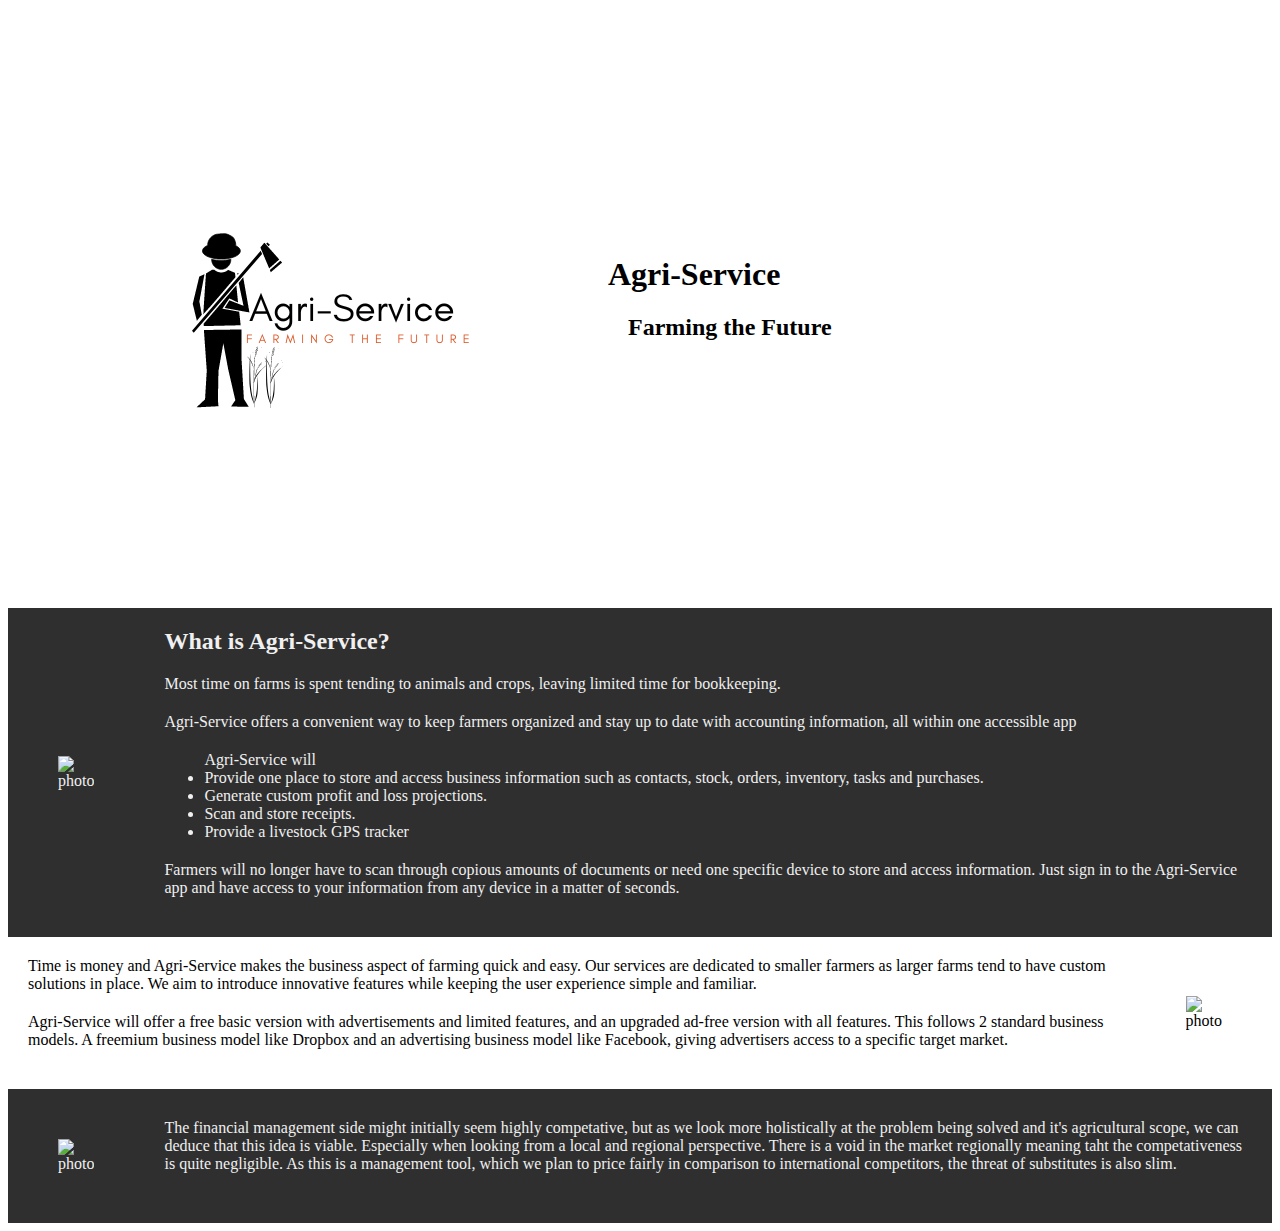
==== proposal_00/index.html @ a82bca63 "updated the info" ====
<!DOCTYPE html>
<html lang="en">
    <head>
        <title>Agri-Service</title>
        <meta charset="UTF-8">
        <link rel="stylesheet" href="index.css">
    </head>

    <body>
        <div class="uncolored">
            <img src="logo.png" alt="logo" class="side" />
            <div class="content">
                <!-- Business Name -->
                <h1>Agri-Service</h1>
                <!-- Tag line -->
                <h2>Farming the Future</h2>
            </div>
        </div>
        <div>
            <div class="colored">
                <img src="farm.jpg" alt="photo" class="side"/>
                <div class="content">
                    <h2>What is Agri-Service?</h2>
                    <!-- Brief Introduction -->
                    <p>Most time on farms is spent tending to animals and crops, leaving limited time for bookkeeping.</p>
                    <p>Agri-Service offers a convenient way to keep farmers organized and stay up to date with 
                        accounting information, all within one accessible app
                    </p>
                    <ul>
                        Agri-Service will
                        <li>
                            Provide one place to store and access business information such as contacts, stock, orders, inventory,
                            tasks and purchases. 
                        </li>
                        <li>
                            Generate custom profit and loss projections.
                        </li>
                        <li>
                            Scan and store receipts.
                        </li>
                        <li>
                            Provide a livestock GPS tracker
                        </li>
                    </ul>
                    <p>
                        Farmers will no longer have to scan through copious amounts of documents or need one specific device to store and access
                        information. Just sign in to the Agri-Service app and have access to your information from any device in a matter of seconds.
                    </p>
                </div>
            </div>

            <div class="uncolored">
                <div class="content">
                    <!-- Feasibility analysis -->
                    <p>
                        Time is money and Agri-Service makes the business aspect of farming quick and easy. Our services are 
                        dedicated to smaller farmers as larger farms tend to have custom solutions in place. We aim to introduce 
                        innovative features while keeping the user experience simple and familiar.
                    </p> 

                    <!-- Business model -->
                    <p>
                        Agri-Service will offer a free basic version with advertisements and limited features, and an upgraded
                        ad-free version with all features. This follows 2 standard business models. A freemium business model 
                        like Dropbox and an advertising business model like Facebook, giving advertisers access to a specific 
                        target market.
                    </p>

                </div>
                <img src="farm.jpg" alt="photo" class="side"/>
            </div>

            <div class="colored">
                <img src="farm.jpg" alt="photo" class="side"/>
                <div class="content">
                    <h2></h2>
                    <!-- Competitor Analysis -->
                    <p>
                        The financial management side might initially seem highly competative, but as we look more holistically
                        at the problem being solved and it's agricultural scope, we can deduce that this idea is viable. Especially
                        when looking from a local and regional perspective. There is a void in the market regionally meaning taht the
                        competativeness is quite negligible. As this is a management tool, which we plan to price fairly in comparison
                        to international competitors, the threat of substitutes is also slim.
                    </p>
                </div>
            </div>

        </div>
    </body>
</html>
---- proposal_00/index.css ----
img.side {
    margin: 50px;
}

p, ul, h2 {
    margin: 20px;
}

div.uncolored, div.colored {
    display: flex;
    flex-direction: row;
    align-items: center;
}

div.colored {
    background-color: #2f2f2f;
    color: #f0f0f0;
}

div.content {
    margin-bottom: 20px;
}
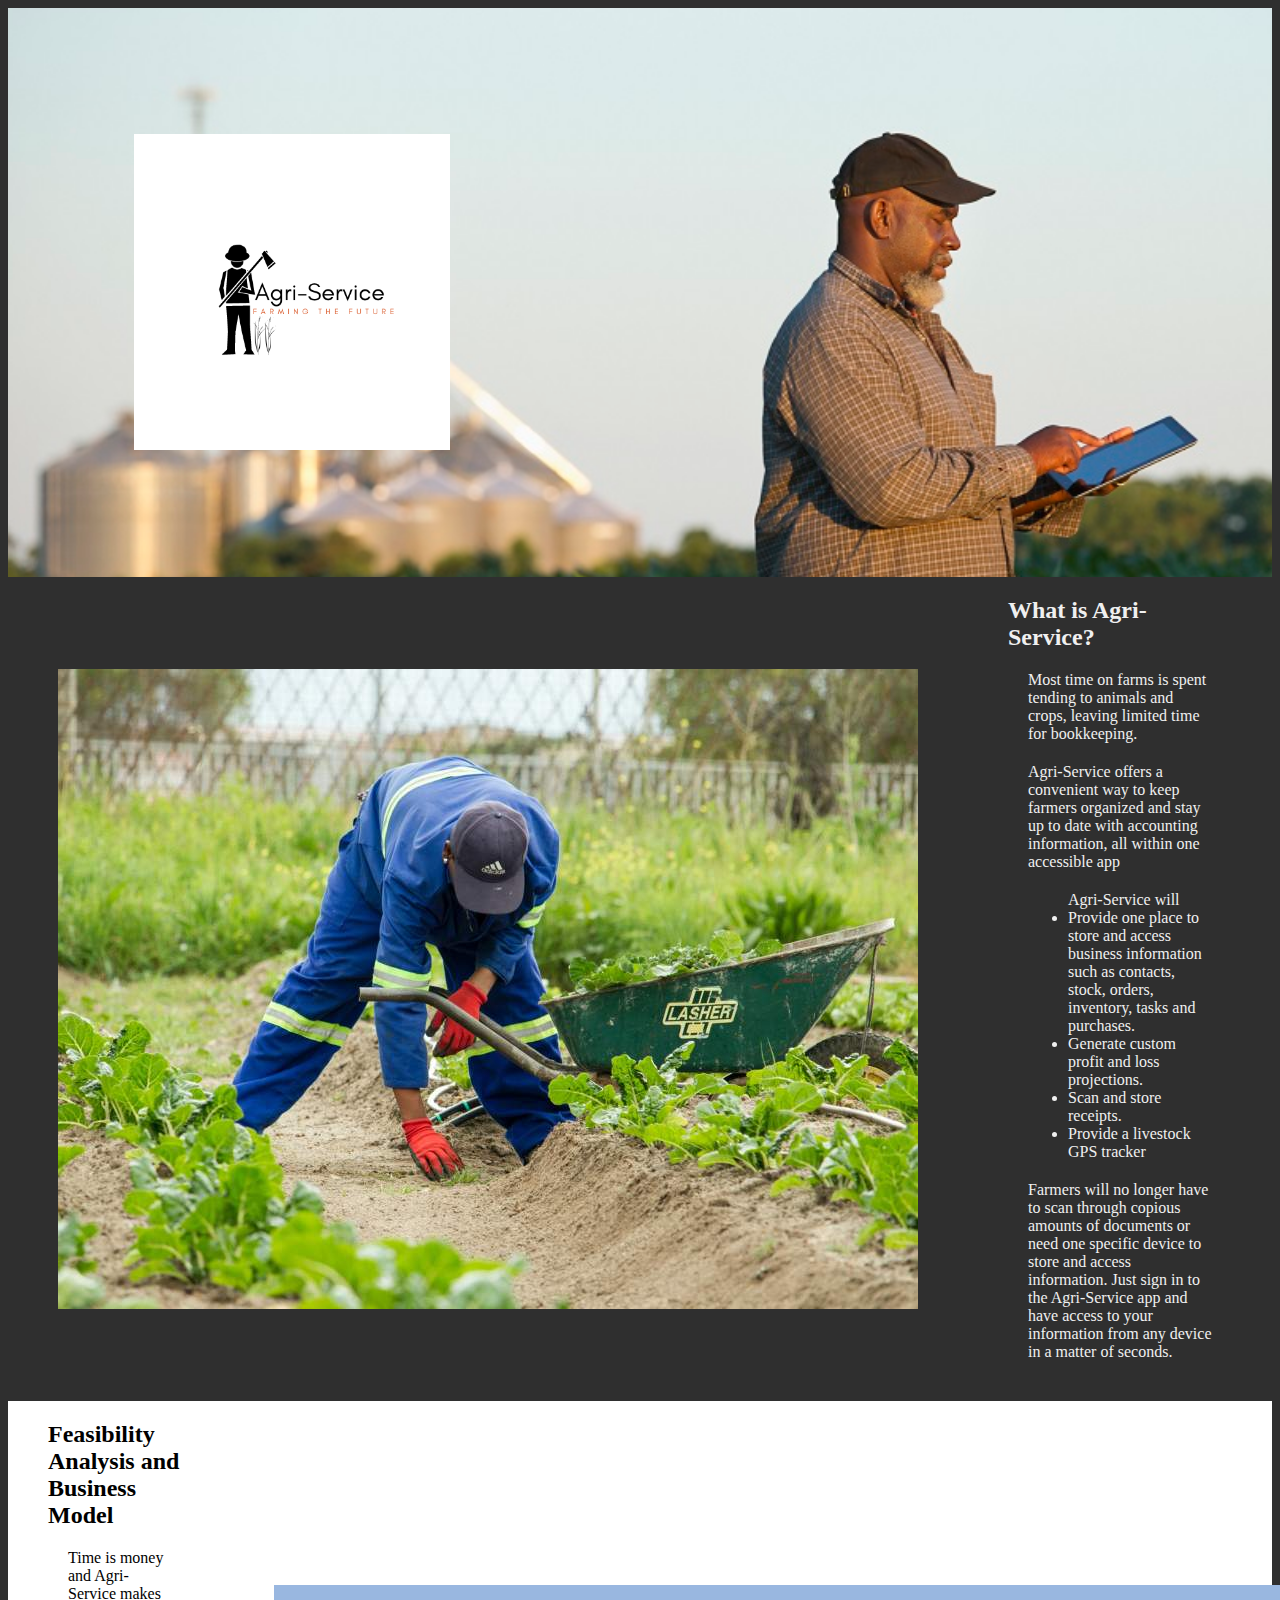
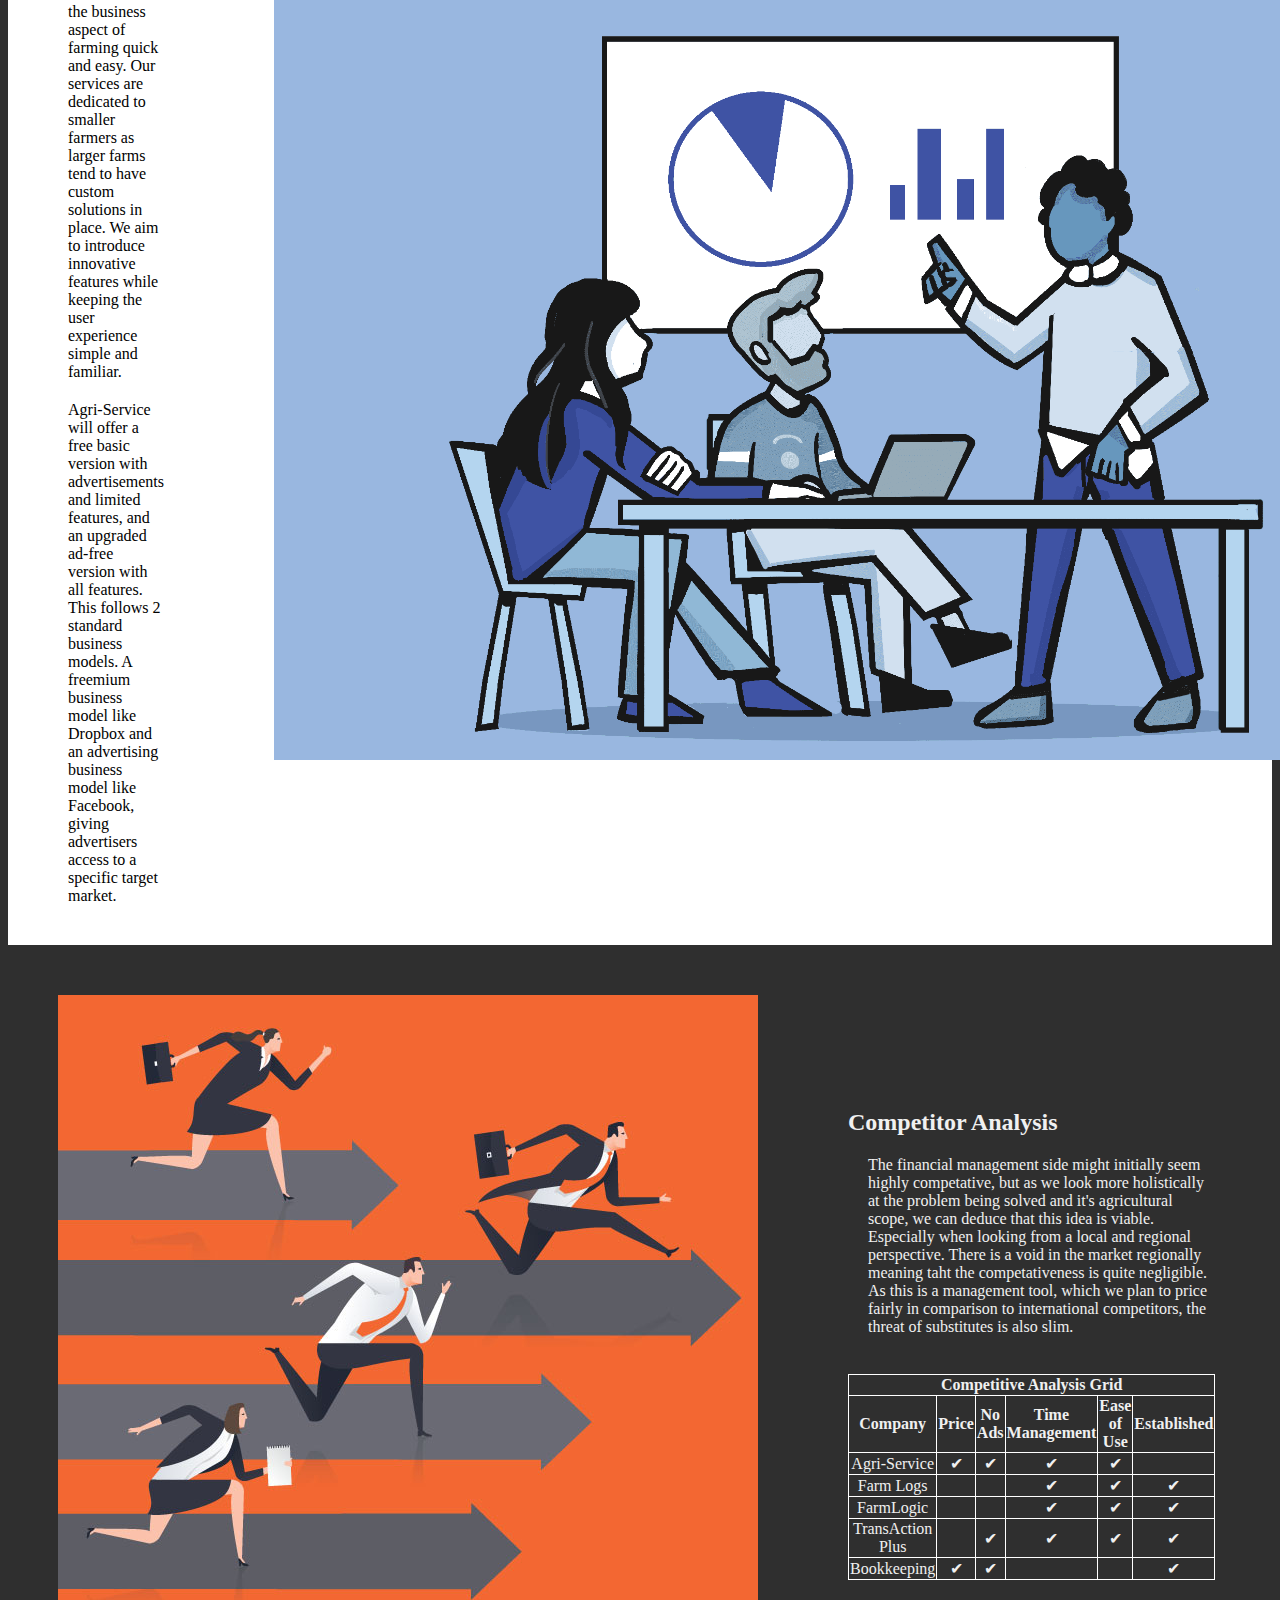
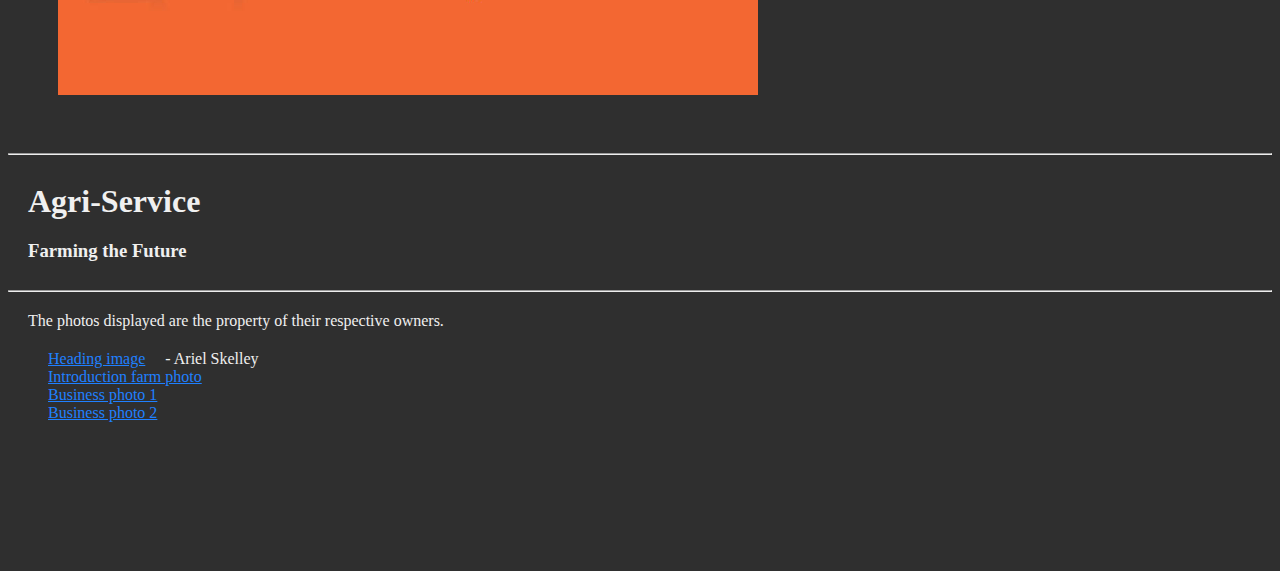
==== commit de4dc02e: "proposal webpage completed" ====
--- a/proposal_00/index.html
+++ b/proposal_00/index.html
@@ -7,18 +7,16 @@
     </head>
 
     <body>
-        <div class="uncolored">
-            <img src="logo.png" alt="logo" class="side" />
+        <header class="uncolored">
+            <img src="logo.png" alt="logo" id="logo" />
             <div class="content">
                 <!-- Business Name -->
-                <h1>Agri-Service</h1>
                 <!-- Tag line -->
-                <h2>Farming the Future</h2>
             </div>
-        </div>
+        </header>
         <div>
             <div class="colored">
-                <img src="farm.jpg" alt="photo" class="side"/>
+                <img src="farm3.jpg" alt="photo" class="side" id="introduction"/>
                 <div class="content">
                     <h2>What is Agri-Service?</h2>
                     <!-- Brief Introduction -->
@@ -52,6 +50,7 @@
             <div class="uncolored">
                 <div class="content">
                     <!-- Feasibility analysis -->
+                    <h2>Feasibility Analysis and Business Model</h2>
                     <p>
                         Time is money and Agri-Service makes the business aspect of farming quick and easy. Our services are 
                         dedicated to smaller farmers as larger farms tend to have custom solutions in place. We aim to introduce 
@@ -67,14 +66,14 @@
                     </p>
 
                 </div>
-                <img src="farm.jpg" alt="photo" class="side"/>
+                <img src="business1.png" alt="photo" class="side" id="feasibility"/>
             </div>
 
             <div class="colored">
-                <img src="farm.jpg" alt="photo" class="side"/>
+                <img src="business2.jpg" alt="photo" class="side" id="competitor"/>
                 <div class="content">
-                    <h2></h2>
                     <!-- Competitor Analysis -->
+                    <h2>Competitor Analysis</h2>
                     <p>
                         The financial management side might initially seem highly competative, but as we look more holistically
                         at the problem being solved and it's agricultural scope, we can deduce that this idea is viable. Especially
@@ -82,9 +81,91 @@
                         competativeness is quite negligible. As this is a management tool, which we plan to price fairly in comparison
                         to international competitors, the threat of substitutes is also slim.
                     </p>
+                    <br>
+                    <div id="table">
+                        <table>
+                            <tr>
+                                <th colspan="6">Competitive Analysis Grid</th>
+                            </tr>
+                            <tr>
+                                <th>Company</th>
+                                <th>Price</th>
+                                <th>No Ads</th>
+                                <th>Time Management</th>
+                                <th>Ease of Use</th>
+                                <th>Established</th>
+                            </tr>
+                            <tr>
+                                <td>Agri-Service</td>
+                                <td>✔</td>
+                                <td>✔</td>
+                                <td>✔</td>
+                                <td>✔</td>
+                                <td></td>
+                            </tr>
+                            <tr>
+                                <td>Farm Logs</td>
+                                <td></td>
+                                <td></td>
+                                <td>✔</td>
+                                <td>✔</td>
+                                <td>✔</td>
+                            </tr>
+                            <tr>
+                                <td>FarmLogic</td>
+                                <td></td>
+                                <td></td>
+                                <td>✔</td>
+                                <td>✔</td>
+                                <td>✔</td>
+                            </tr>
+                            <tr>
+                                <td>TransAction Plus</td>
+                                <td></td>
+                                <td>✔</td>
+                                <td>✔</td>
+                                <td>✔</td>
+                                <td>✔</td>
+                            </tr>
+                            <tr>
+                                <td>Bookkeeping</td>
+                                <td>✔</td>
+                                <td>✔</td>
+                                <td></td>
+                                <td></td>
+                                <td>✔</td>
+                            </tr>
+                        </table>
+                    </div>
                 </div>
             </div>
 
         </div>
+        <hr>
+        <footer>
+            <div class="footer">
+                <div>
+                    <h1>Agri-Service</h1>
+                    <h3>Farming the Future</h3>
+                </div>
+                <div>
+                    <table class="footer">
+
+                    </table>
+                </div>
+            </div>
+            <hr>
+            <p>The photos displayed are the property of their respective owners.</p> 
+            <p>
+                <a class="footer" href="https://www.foodnavigator-usa.com/Article/2022/06/08/general-mills-invests-3m-to-advance-regenerative-agriculture-practices"
+                    >Heading image</a>- Ariel Skelley<br>
+                <a class="footer" href="https://www.vpl.ca/siic/guide/employment-guides/general-farm-workers"
+                    >Introduction farm photo</a><br>
+                <a class="footer" href="https://www.investopedia.com/terms/b/business-plan.asp"
+                    >Business photo 1</a><br>
+                <a class="footer" href="https://www.business2community.com/strategy/how-your-competitors-can-help-you-improve-your-performance-02292920"
+                    >Business photo 2</a><br>
+            </p>
+        </footer>
     </body>
 </html>--- a/proposal_00/index.css
+++ b/proposal_00/index.css
@@ -1,22 +1,81 @@
+body {
+    background-color: #2f2f2f;
+    color: #f0f0f0;
+}
+
 img.side {
     margin: 50px;
 }
+#introduction {
+    width: 75%;
+}
+#feasibility {
+    width: 90%; 
+}
+#competitor {
+    width: 90%; 
+}
 
-p, ul, h2 {
+#logo {
+    width: 25%;
+    height: 25%;
+    margin: 10%;
+}
+
+a, p, ul, h1, h3 {
     margin: 20px;
 }
 
-div.uncolored, div.colored {
+.uncolored, .colored, div.footer {
     display: flex;
     flex-direction: row;
     align-items: center;
 }
-
-div.colored {
+.colored {
     background-color: #2f2f2f;
     color: #f0f0f0;
 }
+.uncolored {
+    background-color: #fff;
+    color: #000;
+}
 
-div.content {
+.content {
     margin-bottom: 20px;
+    margin-left: 40px;
+    margin-right: 40px;
 }
+
+header, footer {
+    background-repeat: no-repeat;
+    background-attachment: fixed;
+    background-size: cover;
+}
+
+header {
+    background-image: url("farm2.jpg");
+}
+
+table, th, td {
+    border:1px solid white;
+    border-collapse: collapse;
+    text-align: center;
+}
+table {
+    width: 80%;
+}
+#table {
+    align-items: center;
+    text-align: center;
+}
+
+footer {
+    /* background-image: url("farm4.jpg"); */
+    height: 400px
+}
+table.footer {
+    border:1px solid #2f2f2f;
+}
+a.footer {
+    color: #1f80ff;
+}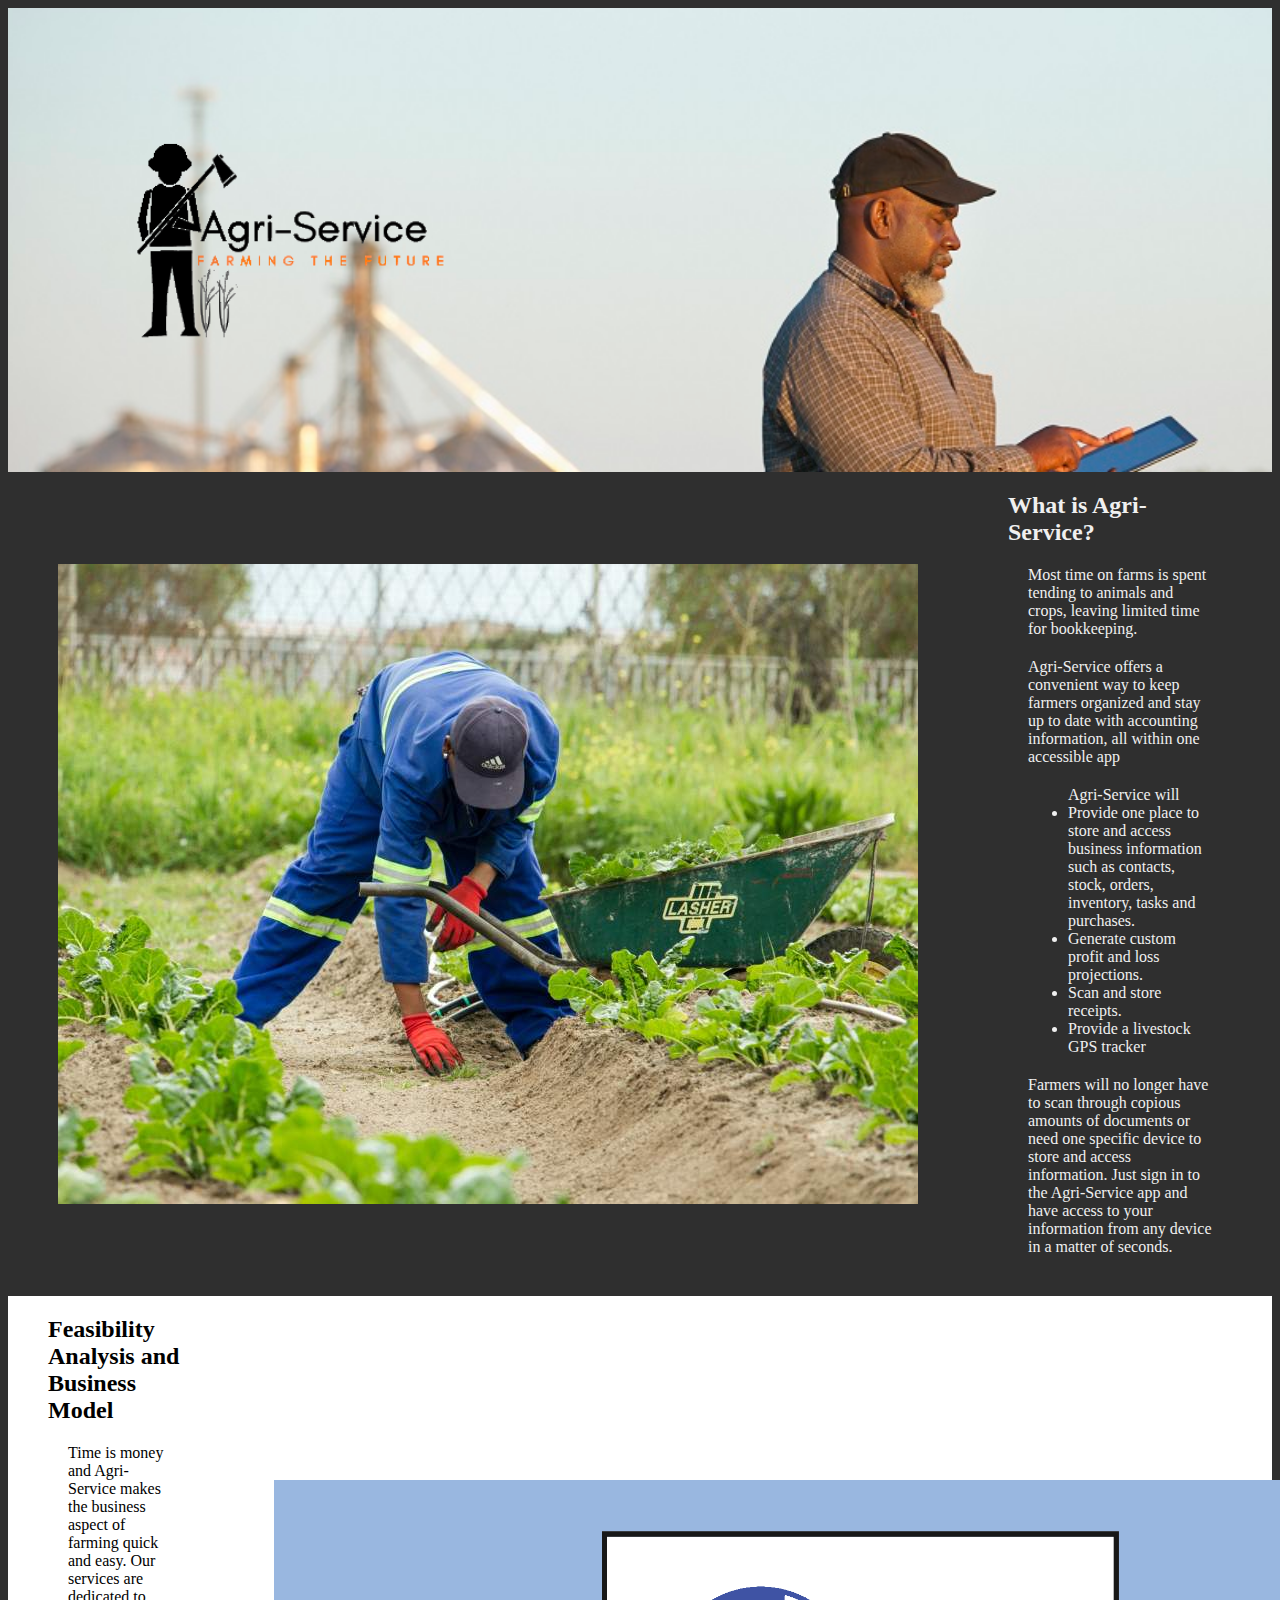
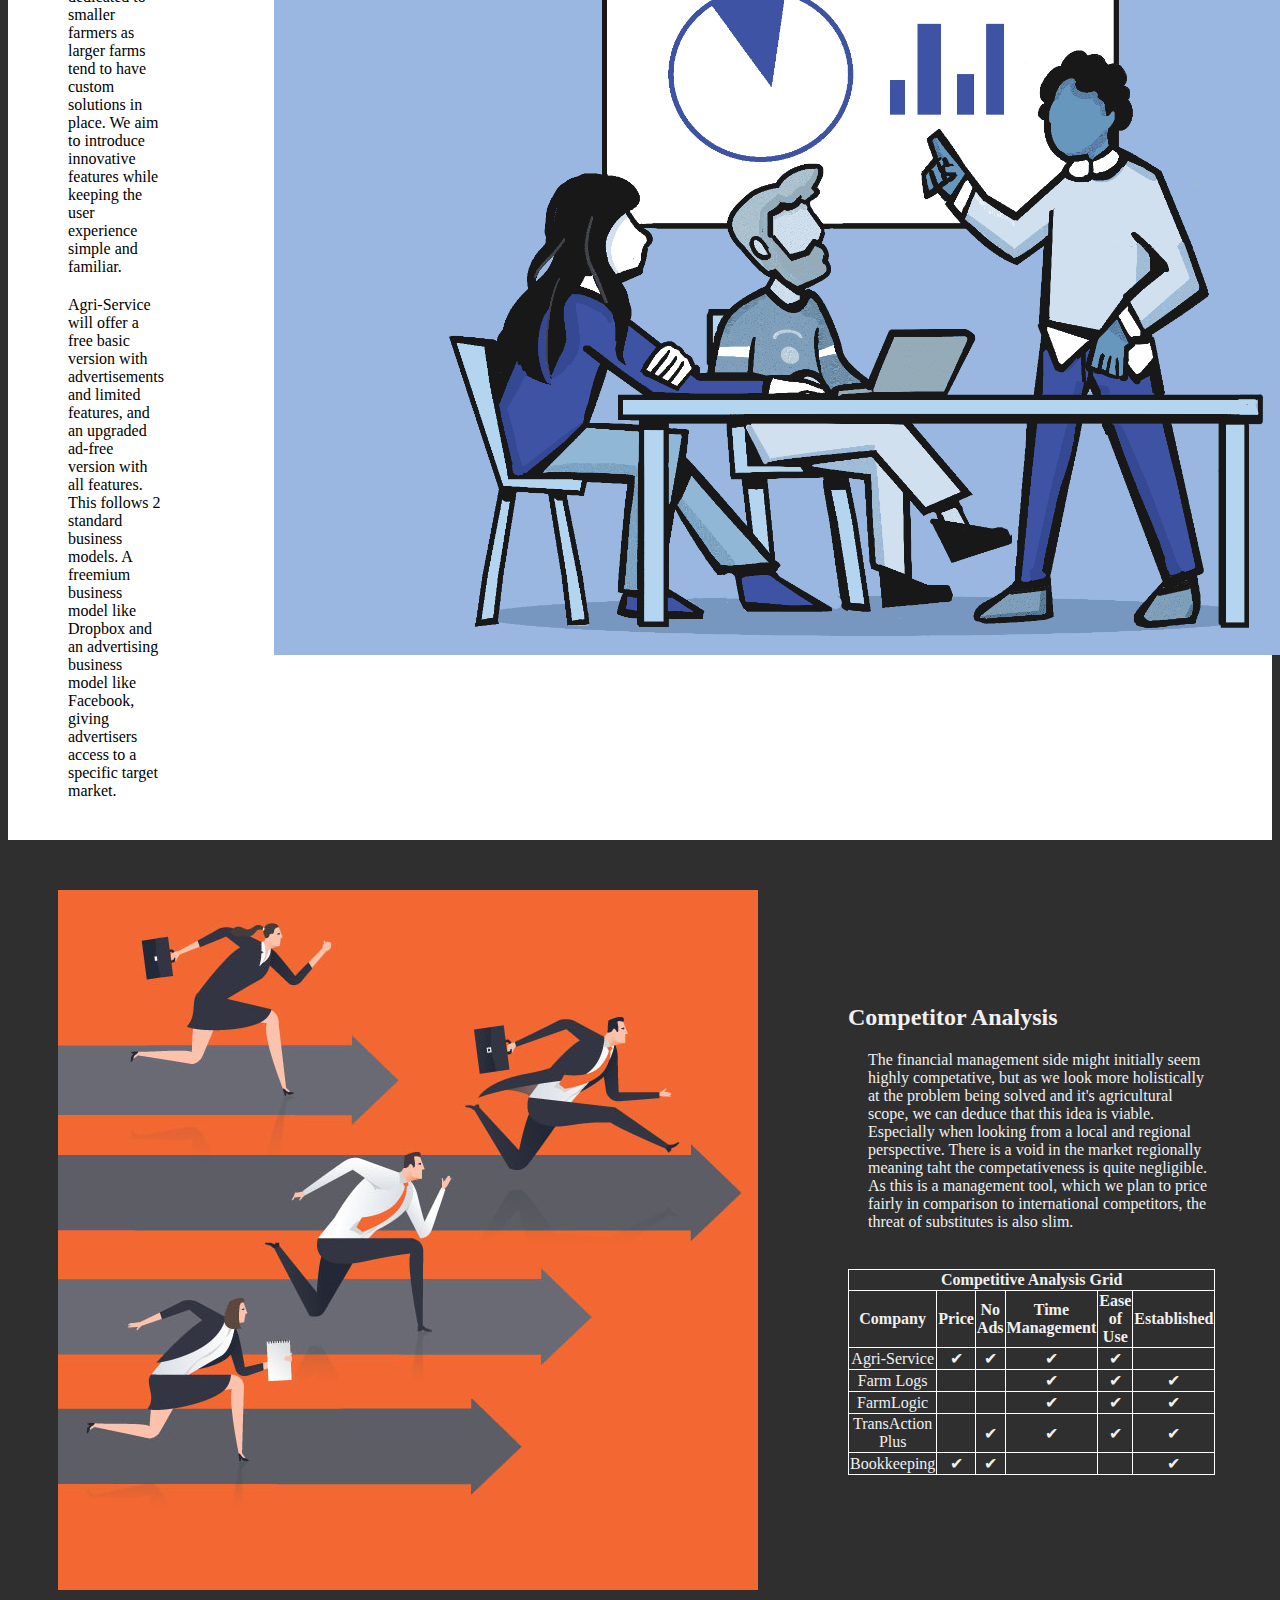
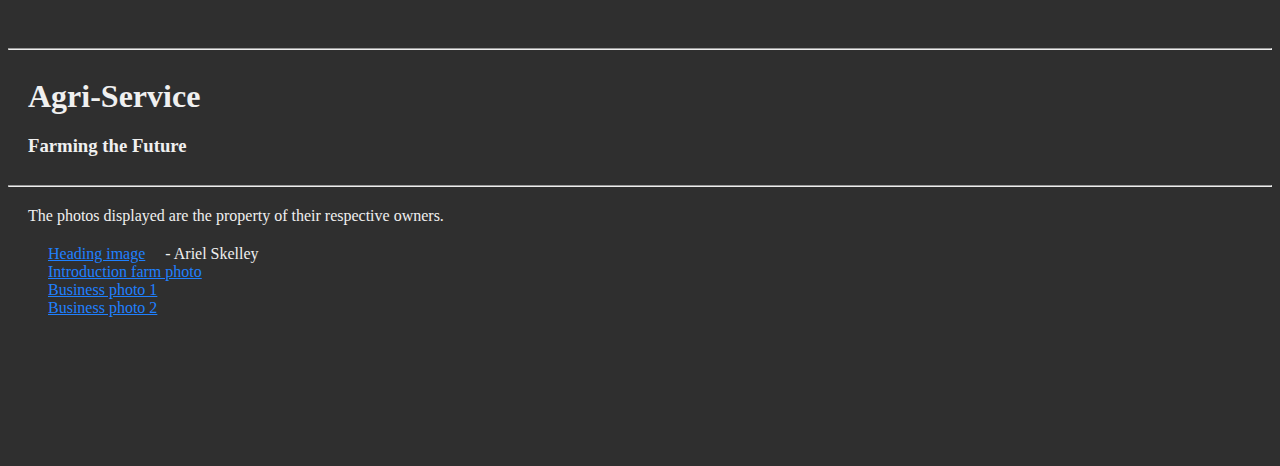
==== commit 8b9439e0: "moved webpage photos to an assets folder" ====
--- a/proposal_00/index.html
+++ b/proposal_00/index.html
@@ -8,7 +8,7 @@
 
     <body>
         <header class="uncolored">
-            <img src="logo.png" alt="logo" id="logo" />
+            <img src="assets/logo.png" alt="logo" id="logo" />
             <div class="content">
                 <!-- Business Name -->
                 <!-- Tag line -->
@@ -16,7 +16,7 @@
         </header>
         <div>
             <div class="colored">
-                <img src="farm3.jpg" alt="photo" class="side" id="introduction"/>
+                <img src="assets/farm3.jpg" alt="photo" class="side" id="introduction"/>
                 <div class="content">
                     <h2>What is Agri-Service?</h2>
                     <!-- Brief Introduction -->
@@ -66,11 +66,11 @@
                     </p>
 
                 </div>
-                <img src="business1.png" alt="photo" class="side" id="feasibility"/>
+                <img src="assets/business1.png" alt="photo" class="side" id="feasibility"/>
             </div>
 
             <div class="colored">
-                <img src="business2.jpg" alt="photo" class="side" id="competitor"/>
+                <img src="assets/business2.jpg" alt="photo" class="side" id="competitor"/>
                 <div class="content">
                     <!-- Competitor Analysis -->
                     <h2>Competitor Analysis</h2>
--- a/proposal_00/index.css
+++ b/proposal_00/index.css
@@ -53,7 +53,7 @@
 }
 
 header {
-    background-image: url("farm2.jpg");
+    background-image: url("assets/farm2.jpg");
 }
 
 table, th, td {
@@ -70,7 +70,7 @@
 }
 
 footer {
-    /* background-image: url("farm4.jpg"); */
+    /* background-image: url("assets/farm4.jpg"); */
     height: 400px
 }
 table.footer {
